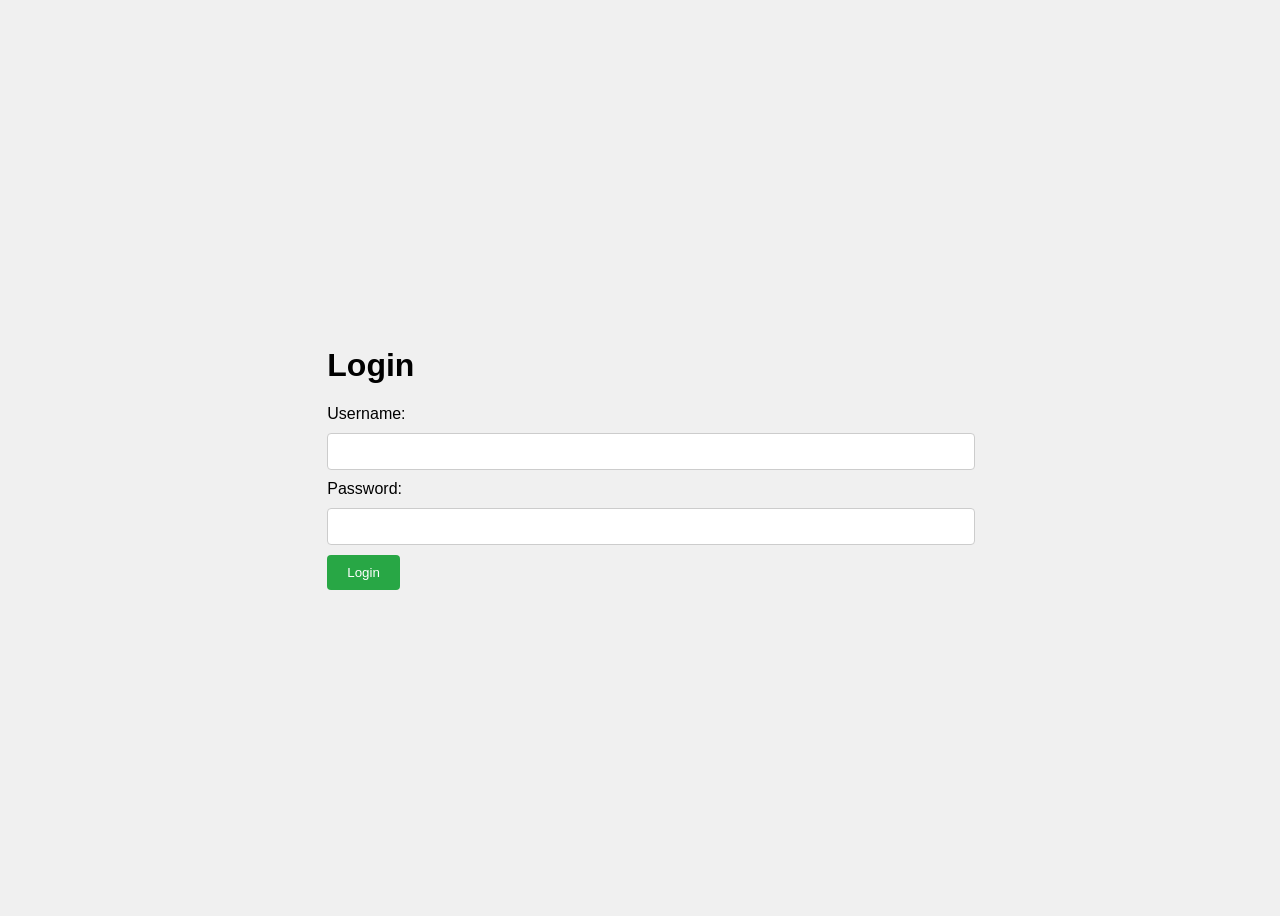
==== frontend/bbmp-dashboard/index.html @ 308d55e6 "initial commit" ====
<!DOCTYPE html>
<html lang="en">
<head>
    <meta charset="UTF-8">
    <meta name="viewport" content="width=device-width, initial-scale=1.0">
    <title>Login - Road Health App</title>
    <link rel="stylesheet" href="istyles.css">
</head>
<body>
    <div class="container">
        <h1>Login</h1>
        <form id="login-form">
            <label for="username">Username:</label>
            <input type="text" id="username" name="username" required>
            <label for="password">Password:</label>
            <input type="password" id="password" name="password" required>
            <button type="submit">Login</button>
        </form>
    </div>
    <script src="index.js"></script>
</body>
</html>
---- frontend/bbmp-dashboard/istyles.css ----
body {
    font-family: Arial, sans-serif;
    display: flex;
    justify-content: center;
    align-items: center;
    height: 100vh;
    background-color: #f0f0f0;
}
.login-container {
    background: white;
    padding: 20px;
    border-radius: 8px;
    box-shadow: 0 0 10px rgba(0, 0, 0, 0.1);
    text-align: center;
}
input {
    width: 100%;
    padding: 10px;
    margin: 10px 0;
    border: 1px solid #ccc;
    border-radius: 4px;
}
button {
    padding: 10px 20px;
    border: none;
    border-radius: 4px;
    background-color: #28a745;
    color: white;
    cursor: pointer;
}
button:hover {
    background-color: #218838;
}
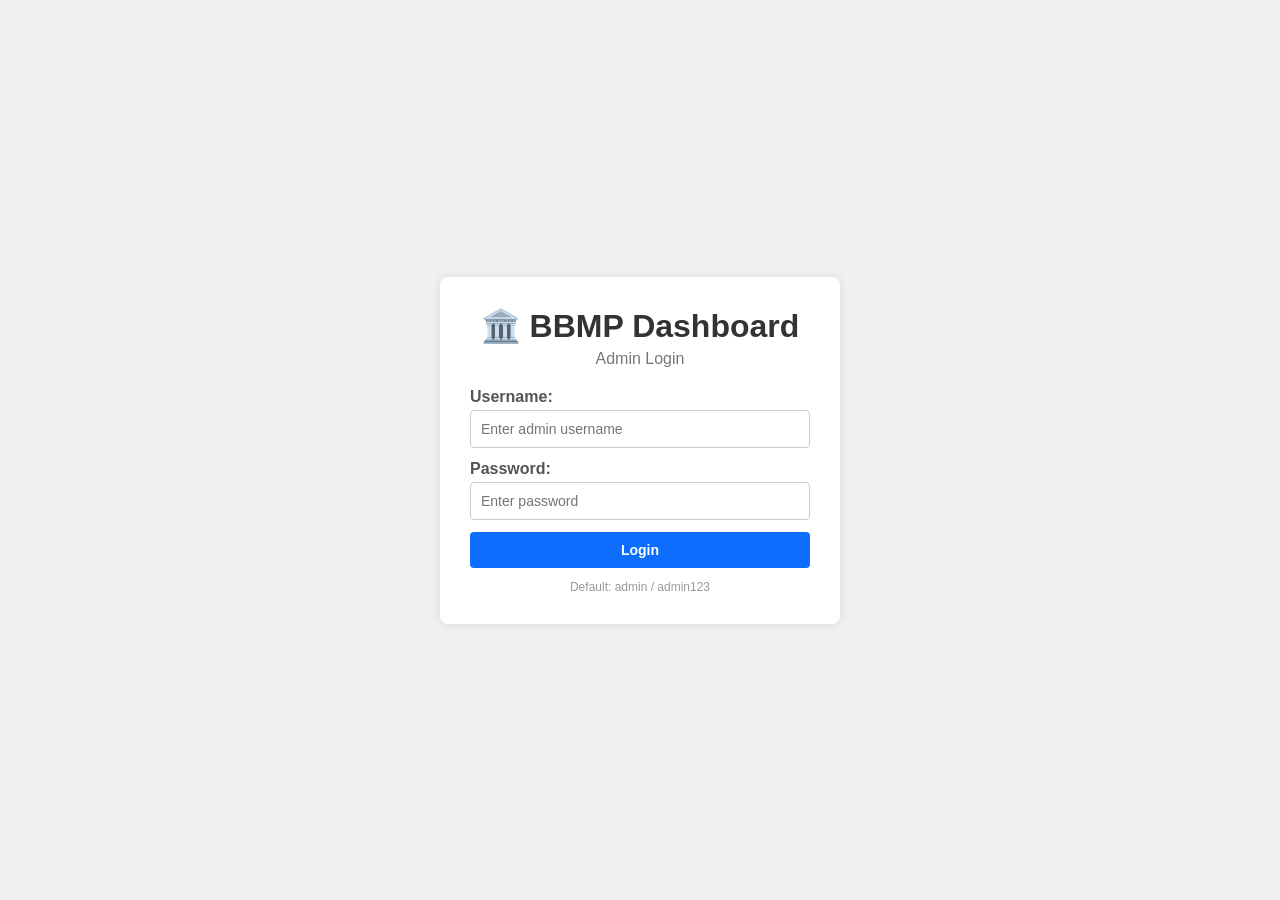
==== commit a000d63e: "restructuring initial commit" ====
--- a/frontend/bbmp-dashboard/index.html
+++ b/frontend/bbmp-dashboard/index.html
@@ -3,19 +3,21 @@
 <head>
     <meta charset="UTF-8">
     <meta name="viewport" content="width=device-width, initial-scale=1.0">
-    <title>Login - Road Health App</title>
+    <title>Admin Login - BBMP Road Health Dashboard</title>
     <link rel="stylesheet" href="istyles.css">
 </head>
 <body>
     <div class="container">
-        <h1>Login</h1>
+        <h1>🏛️ BBMP Dashboard</h1>
+        <p class="subtitle">Admin Login</p>
         <form id="login-form">
             <label for="username">Username:</label>
-            <input type="text" id="username" name="username" required>
+            <input type="text" id="username" name="username" placeholder="Enter admin username" required>
             <label for="password">Password:</label>
-            <input type="password" id="password" name="password" required>
+            <input type="password" id="password" name="password" placeholder="Enter password" required>
             <button type="submit">Login</button>
         </form>
+        <p class="hint">Default: admin / admin123</p>
     </div>
     <script src="index.js"></script>
 </body>
--- a/frontend/bbmp-dashboard/istyles.css
+++ b/frontend/bbmp-dashboard/istyles.css
@@ -1,3 +1,9 @@
+* {
+    margin: 0;
+    padding: 0;
+    box-sizing: border-box;
+}
+
 body {
     font-family: Arial, sans-serif;
     display: flex;
@@ -6,28 +12,62 @@
     height: 100vh;
     background-color: #f0f0f0;
 }
-.login-container {
+
+.container {
     background: white;
-    padding: 20px;
+    padding: 30px;
     border-radius: 8px;
     box-shadow: 0 0 10px rgba(0, 0, 0, 0.1);
     text-align: center;
+    width: 100%;
+    max-width: 400px;
 }
+
+h1 {
+    margin-bottom: 5px;
+    color: #333;
+}
+
+.subtitle {
+    color: #777;
+    margin-bottom: 20px;
+}
+
+label {
+    display: block;
+    text-align: left;
+    margin-bottom: 4px;
+    font-weight: bold;
+    color: #555;
+}
+
 input {
     width: 100%;
     padding: 10px;
-    margin: 10px 0;
+    margin-bottom: 12px;
     border: 1px solid #ccc;
     border-radius: 4px;
+    font-size: 14px;
 }
+
 button {
+    width: 100%;
     padding: 10px 20px;
     border: none;
     border-radius: 4px;
-    background-color: #28a745;
+    background-color: #0d6efd;
     color: white;
     cursor: pointer;
+    font-weight: bold;
+    font-size: 14px;
 }
+
 button:hover {
-    background-color: #218838;
+    background-color: #0b5ed7;
+}
+
+.hint {
+    margin-top: 12px;
+    font-size: 12px;
+    color: #999;
 }
